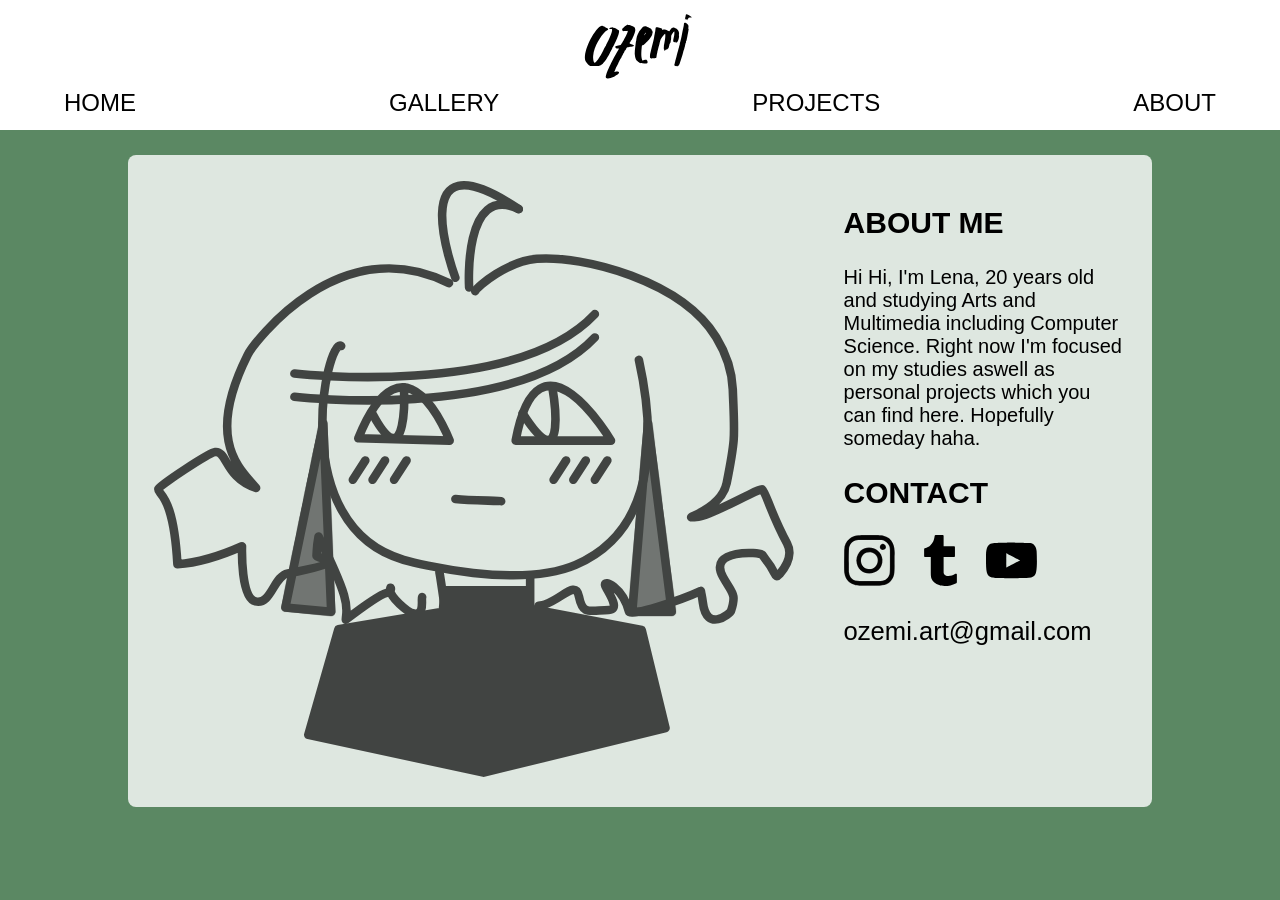
==== about.html @ 584c28f1 "shit-shoulda-stayed in that group :(" ====
<!DOCTYPE html>
<html lang="en">

<head>
    <meta charset="UTF-8">
    <meta name="viewport" content="width=device-width, initial-scale=1.0">
    <title>OZEMI</title>

    <link rel="stylesheet" href="style.css">
    <script src="script.js" defer></script>
</head>

<body>

    <div class="home-bar">
        <div id="logo">
            <img src="images/svg/logo-schwarz.svg" alt="OZEMI">
        </div>
        <div id="page-links">
            <a href="index.html">HOME</a>
            <a href="gallery.html">GALLERY</a>
            <a href="projects.html">PROJECTS</a>
            <a href="about.html">ABOUT</a>
        </div>

    </div>

    <div class="project-bubble">
        <div id="avatar">
            <img src="images/svg/avatar.svg">
        </div>
        <div class="project-text">

            <h1>ABOUT ME</h1>
            <p>Hi Hi, I'm Lena, 20 years old and studying Arts and Multimedia including Computer
                Science.
                Right now I'm focused on my studies aswell as personal projects which you can find here.
                Hopefully someday haha.
            </p>


            <h1>CONTACT</h1>

            <div class="contacts">

                <a href="https://www.instagram.com/ozemi.art/">
                    <img class="icons" src="images/svg/insta_black.svg" alt="Instagram">
                </a>

                <a href="https://www.tumblr.com/ozemiart">
                    <img class="icons" src="images/svg/tumblr-black.svg" alt="Instagram">
                </a>

                <a href="https://www.instagram.com/ozemi.art/">
                    <img class="icons" src="images/svg/youtube-black.svg" alt="Instagram">
                </a>

            </div>

            <p>
                <a style="font-size: 2vw;" href="mailto:ozemi.art@gmail.com">ozemi.art@gmail.com</a>
            </p>


        </div>

    </div>

</body>

</html>
---- style.css ----
/* whole document */
* {
    margin: 0;
    padding: 0;
    box-sizing: border-box;

    font-family: 'Trebuchet MS', 'Lucida Sans Unicode', 'Lucida Grande', 'Lucida Sans', Arial, sans-serif;
}

a {
    color: black;
    text-decoration: none;
}

a:hover {
    color: gray;
}

body {
    background-color: rgb(91, 136, 99);
}

img {
    -webkit-user-drag: none;
    /* kein Drag-and-Drop auf den Desktop */
    user-select: none;
}


/* home bar */

.home-bar {
    display: flex;
    flex-direction: column;
    background-color: rgba(255, 255, 255);
    padding: 1vw 5vw;



}

#logo {
    margin: auto;
    width: 10vw;
}

#page-links {
    display: flex;
    justify-content: space-between;
    font-size: 24px;

}




/* home or index.hmtl */

#home-body {
    background-image: url(images/gallery/plantmorning.png);

    background-repeat: no-repeat;
    background-size: cover;
}

#ozemi-name {
    margin: auto;
    margin-top: 10vw;
    width: 35vw;
}


/* project page */

.project-bubble {
    display: flex;
    flex-direction: row;
    background-color: rgb(255, 255, 255, 0.8);
    border-radius: 8px;
    margin: 2vw 10vw;
    padding: 2vw;
    overflow: hidden;
    gap: 50px;

    /* für animation */

    opacity: 0;
    transform: translateY(40px);
    transition: opacity 0.6s ease, transform 0.6s ease;


}

.project-bubble.visible {
    opacity: 1;
    transform: translateY(0);
}




.project-img {
    width: 50vw;
    overflow: hidden;
}

.project-img img {
    width: 100%;
}

.project-text {
    font-size: 20px;
}

.project-text h1 {
    font-size: 30px;
    margin: 2vw 0;
}




/* about page */


#avatar img{
    width: 50vw;
    opacity: 0.7;
}

.contacts {
  display: flex;
  
  align-items: center;
  gap: 20px;
  margin: 2vw 0;
}

.icons {
  width: 4vw;
  height: 4vw;
}
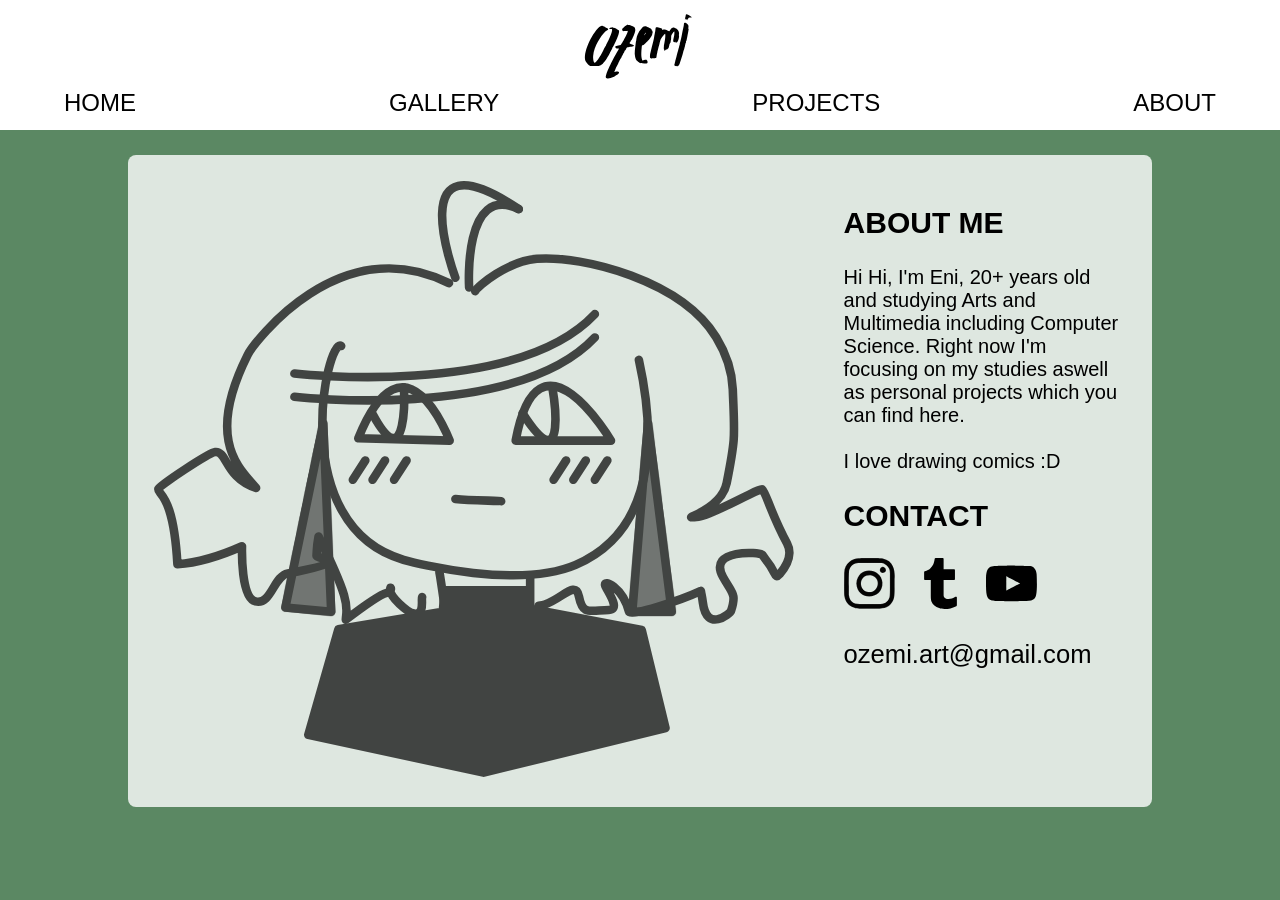
==== commit d94c2b90: "changed art gallery" ====
--- a/about.html
+++ b/about.html
@@ -30,37 +30,38 @@
             <img src="images/svg/avatar.svg">
         </div>
         <div class="project-text">
+            
+                <h1>ABOUT ME</h1>
+                <p>Hi Hi, I'm Eni, 20+ years old and studying Arts and Multimedia including Computer
+                    Science.
+                    Right now I'm focusing on my studies aswell as personal projects which you can find here.<br><br>
+                    I love drawing comics :D
+                </p>
 
-            <h1>ABOUT ME</h1>
-            <p>Hi Hi, I'm Lena, 20 years old and studying Arts and Multimedia including Computer
-                Science.
-                Right now I'm focused on my studies aswell as personal projects which you can find here.
-                Hopefully someday haha.
-            </p>
+            
+                <h1>CONTACT</h1>
 
+                <div class="contacts">
 
-            <h1>CONTACT</h1>
+                    <a href="https://www.instagram.com/ozemi.art/">
+                        <img class="icons" src="images/svg/insta_black.svg" alt="Instagram">
+                    </a>
 
-            <div class="contacts">
+                    <a href="https://www.tumblr.com/ozemiart">
+                        <img class="icons" src="images/svg/tumblr-black.svg" alt="Instagram">
+                    </a>
 
-                <a href="https://www.instagram.com/ozemi.art/">
-                    <img class="icons" src="images/svg/insta_black.svg" alt="Instagram">
-                </a>
+                    <a href="https://www.instagram.com/ozemi.art/">
+                        <img class="icons" src="images/svg/youtube-black.svg" alt="Instagram">
+                    </a>
 
-                <a href="https://www.tumblr.com/ozemiart">
-                    <img class="icons" src="images/svg/tumblr-black.svg" alt="Instagram">
-                </a>
+                </div>
 
-                <a href="https://www.instagram.com/ozemi.art/">
-                    <img class="icons" src="images/svg/youtube-black.svg" alt="Instagram">
-                </a>
+                <p>
+                    <a style="font-size: 2vw;" href="mailto:ozemi.art@gmail.com">ozemi.art@gmail.com</a>
+                </p>
 
-            </div>
-
-            <p>
-                <a style="font-size: 2vw;" href="mailto:ozemi.art@gmail.com">ozemi.art@gmail.com</a>
-            </p>
-
+        
 
         </div>
 
--- a/style.css
+++ b/style.css
@@ -26,6 +26,9 @@
     user-select: none;
 }
 
+p{
+  margin: 2vw 0;  
+}
 
 /* home bar */
 
@@ -57,7 +60,7 @@
 /* home or index.hmtl */
 
 #home-body {
-    background-image: url(images/gallery/plantmorning.png);
+    background-image: url(images/gallery/fully_rendered/plantmorning.png);
 
     background-repeat: no-repeat;
     background-size: cover;
@@ -117,6 +120,18 @@
     margin: 2vw 0;
 }
 
+/* project page */
+
+.bubble-button{
+    background-color: rgb(91, 136, 99);
+    border-radius: 8px;
+    margin: 2vw 0;
+    padding: 0.5vw;
+}
+
+.bubble-button:hover{
+    background-color:  rgb(131, 185, 141);
+}
 
 
 
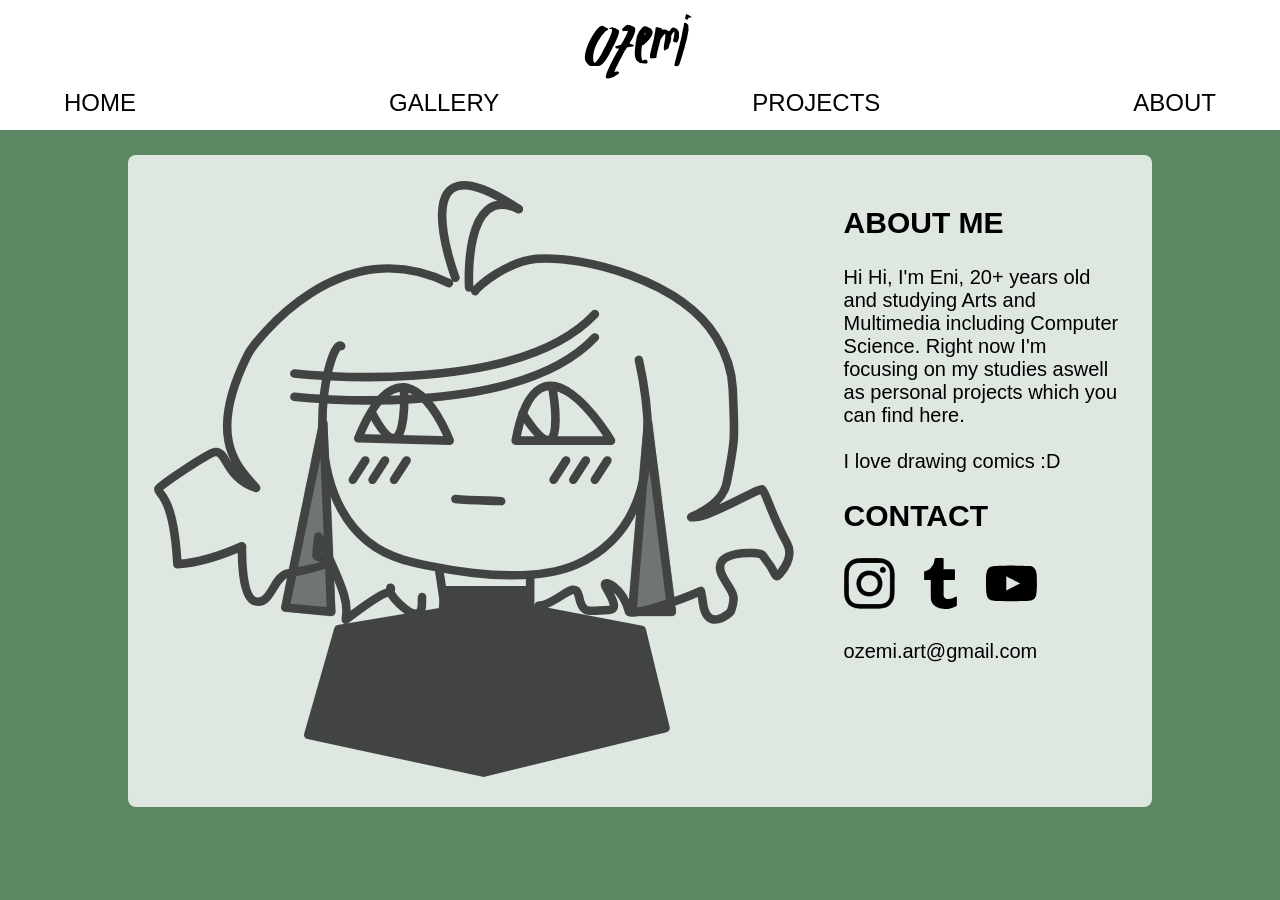
==== commit 844a181d: "changed some layout issues" ====
--- a/about.html
+++ b/about.html
@@ -43,22 +43,22 @@
 
                 <div class="contacts">
 
-                    <a href="https://www.instagram.com/ozemi.art/">
+                    <a href="https://www.instagram.com/ozemi.art/" target="_blank" rel="noopener noreferrer">
                         <img class="icons" src="images/svg/insta_black.svg" alt="Instagram">
                     </a>
 
-                    <a href="https://www.tumblr.com/ozemiart">
+                    <a href="https://www.tumblr.com/ozemiart" target="_blank" rel="noopener noreferrer">
                         <img class="icons" src="images/svg/tumblr-black.svg" alt="Instagram">
                     </a>
 
-                    <a href="https://www.instagram.com/ozemi.art/">
+                    <a href="https://www.youtube.com/@OZEMI-77" target="_blank" rel="noopener noreferrer">
                         <img class="icons" src="images/svg/youtube-black.svg" alt="Instagram">
                     </a>
 
                 </div>
 
                 <p>
-                    <a style="font-size: 2vw;" href="mailto:ozemi.art@gmail.com">ozemi.art@gmail.com</a>
+                    <a  href="mailto:ozemi.art@gmail.com">ozemi.art@gmail.com</a>
                 </p>
 
         
--- a/style.css
+++ b/style.css
@@ -26,8 +26,8 @@
     user-select: none;
 }
 
-p{
-  margin: 2vw 0;  
+p {
+    margin: 2vw 0;
 }
 
 /* home bar */
@@ -103,15 +103,29 @@
 
 
 .project-img {
-    width: 50vw;
+    flex: 0 0 40%;
+    /* nicht wachsen, nicht schrumpfen, immer 40% der Bubble */
+    aspect-ratio: 4 / 3;
+    /* alle Bilder bekommen dasselbe Seitenverhältnis */
     overflow: hidden;
+    border-radius: 8px;
+    align-self: flex-start;
+    /* Bild wird nicht auf die Texthöhe gestreckt */
 }
 
 .project-img img {
     width: 100%;
+    height: 100%;
+    object-fit: cover;
+    /* füllt den Rahmen, schneidet Überstand ab, verzerrt nicht */
+    display: block;
 }
 
 .project-text {
+    flex: 1;
+    /* Text nimmt den Rest */
+    min-width: 0;
+    /* verhindert, dass langer Text die Bubble sprengt */
     font-size: 20px;
 }
 
@@ -120,38 +134,86 @@
     margin: 2vw 0;
 }
 
-/* project page */
-
-.bubble-button{
+/* project page part2 */
+
+.bubble-button {
+    display: inline-block;
     background-color: rgb(91, 136, 99);
     border-radius: 8px;
     margin: 2vw 0;
-    padding: 0.5vw;
-}
-
-.bubble-button:hover{
-    background-color:  rgb(131, 185, 141);
-}
+    padding: 10px 20px;
+}
+
+.bubble-button:hover {
+    background-color: rgb(131, 185, 141);
+}
+
+
 
 
 
 /* about page */
 
 
-#avatar img{
+#avatar img {
     width: 50vw;
     opacity: 0.7;
 }
 
 .contacts {
-  display: flex;
-  
-  align-items: center;
-  gap: 20px;
-  margin: 2vw 0;
+    display: flex;
+    align-items: center;
+    gap: 20px;
+    margin: 2vw 0;
 }
 
 .icons {
-  width: 4vw;
-  height: 4vw;
+    width: 4vw;
+    height: 4vw;
+}
+
+
+
+
+
+@media (max-width: 700px) {
+    .project-bubble {
+        flex-direction: column;
+        /* Bild oben, Text darunter */
+        gap: 20px;
+        margin: 4vw;
+        padding: 4vw;
+    }
+
+    .project-img {
+        flex: none;
+        width: 100%;
+        align-self: stretch;
+        /* hebt das flex-start von oben wieder auf */
+    }
+
+    .contacts {
+        display: flex;
+        justify-content: center;
+        align-items: center;
+        gap: 20px;
+        margin: 2vw 0;
+    }
+
+
+    .icons {
+        width: 10vw;
+        height: 10vw;
+
+    }
+
+ .bubble-button {
+        display: block;
+        width: fit-content;
+        margin: 2vw auto;
+    }
+
+
+
+
 }
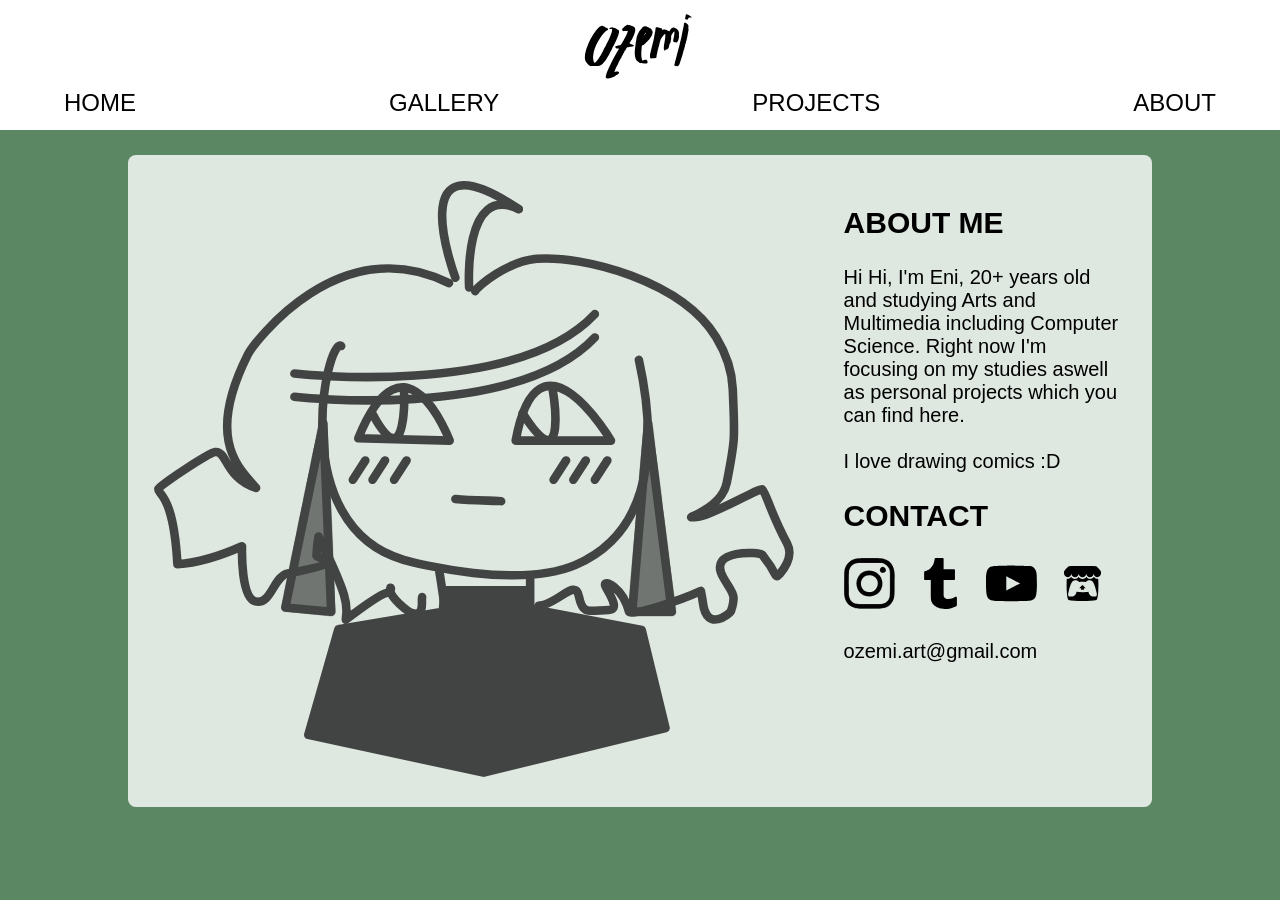
==== commit c48481d3: "added itch_io and other projects" ====
--- a/about.html
+++ b/about.html
@@ -48,11 +48,15 @@
                     </a>
 
                     <a href="https://www.tumblr.com/ozemiart" target="_blank" rel="noopener noreferrer">
-                        <img class="icons" src="images/svg/tumblr-black.svg" alt="Instagram">
+                        <img class="icons" src="images/svg/tumblr-black.svg" alt="Tumblr">
                     </a>
 
                     <a href="https://www.youtube.com/@OZEMI-77" target="_blank" rel="noopener noreferrer">
-                        <img class="icons" src="images/svg/youtube-black.svg" alt="Instagram">
+                        <img class="icons" src="images/svg/youtube-black.svg" alt="Youtube">
+                    </a>
+
+                    <a href="https://42akira.itch.io/" target="_blank" rel="noopener noreferrer">
+                        <img class="icons" src="images/svg/itch_io.svg" alt="Itch IO">
                     </a>
 
                 </div>
